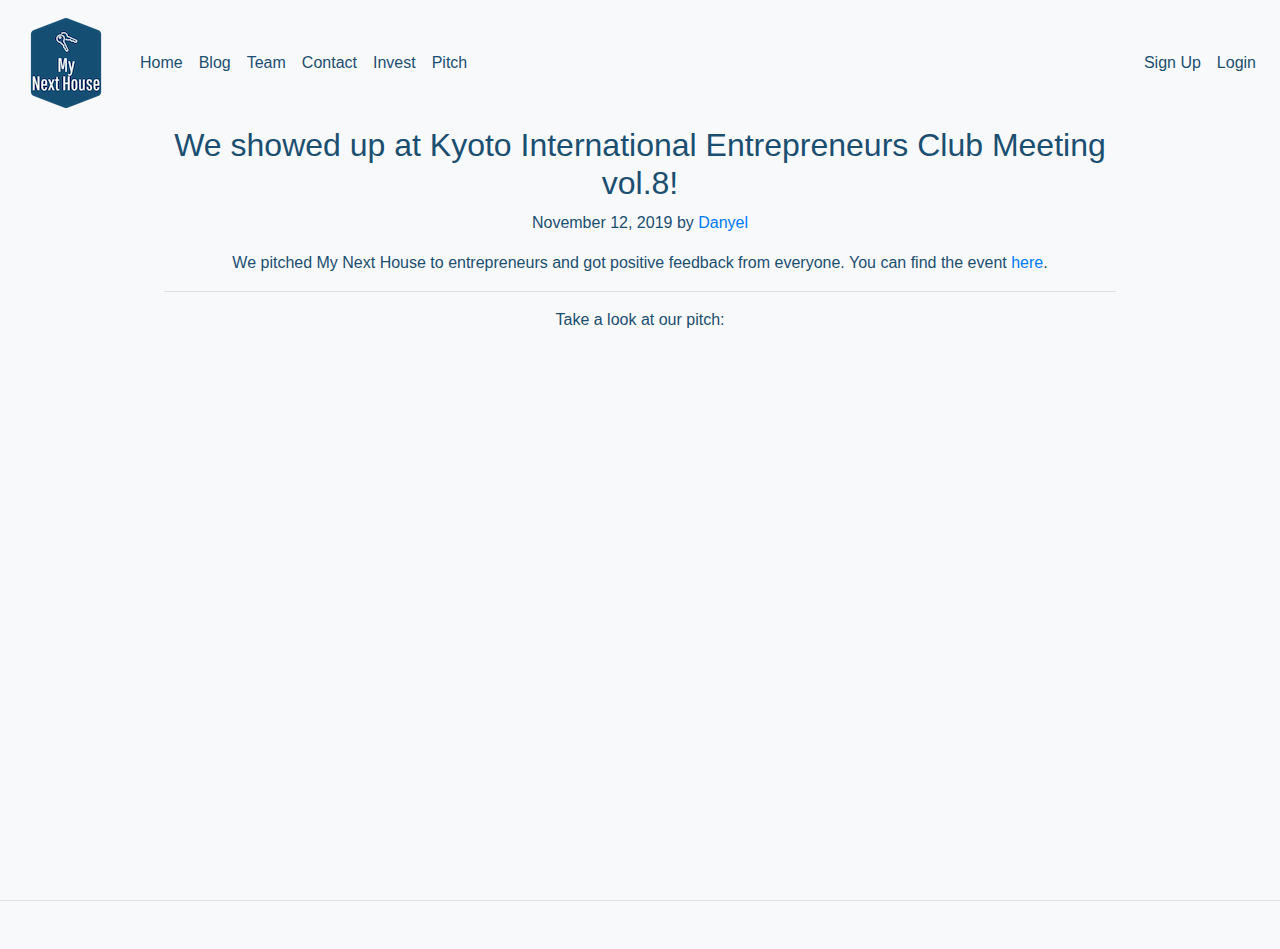
==== blog.html @ 5ad105f8 "Add files via upload" ====
<!doctype html>
<html lang="en">
  <head>
    <!-- Required meta tags -->
    <meta charset="utf-8">
    <meta name="viewport" content="width=device-width, initial-scale=1, shrink-to-fit=no">

    <!-- Bootstrap CSS -->
    <link rel="stylesheet" href="https://stackpath.bootstrapcdn.com/bootstrap/4.3.1/css/bootstrap.min.css" integrity="sha384-ggOyR0iXCbMQv3Xipma34MD+dH/1fQ784/j6cY/iJTQUOhcWr7x9JvoRxT2MZw1T" crossorigin="anonymous">
    <link href="styles.css" type="text/css" rel="stylesheet">
    <link rel="stylesheet" href="https://use.fontawesome.com/releases/v5.5.0/css/all.css" integrity="sha384-B4dIYHKNBt8Bc12p+WXckhzcICo0wtJAoU8YZTY5qE0Id1GSseTk6S+L3BlXeVIU" crossorigin="anonymous">


    <title>Blog</title>
  </head>
  <body class="bg-light">
    <div class="container-fluid p-0">
      <nav class="navbar navbar-expand-lg navbar-light" >
            <a class="navbar-brand" href="index.html">
              <img src="./images/mnh_logo.png" width="100" height="100" alt="My Next House Logo">
            </a>
        <button class="navbar-toggler custom-toggler" type="button" data-toggle="collapse" data-target="#navbarSupportedContent" aria-controls="navbarSupportedContent" aria-expanded="false" aria-label="Toggle navigation">
          <span class="navbar-toggler-icon">
          </span>
        </button>

        <div class="collapse navbar-collapse" id="navbarSupportedContent">
          <ul class="navbar-nav mr-auto">
            <li class="nav-item active">
              <a class="nav-link" href="index.html" style="color: #1B4F72;">Home <span class="sr-only">(current)</span></a>
            </li>
            <li class="nav-item active">
              <a class="nav-link" href="blog.html" style="color: #1B4F72;">Blog <span class="sr-only">(current)</span></a>
            </li>
            <li class="nav-item active">
              <a class="nav-link" href="team.html" style="color: #1B4F72;">Team <span class="sr-only">(current)</span></a>
            </li>
            <li class="nav-item active">
              <a class="nav-link" href="contact.html" style="color: #1B4F72;">Contact <span class="sr-only">(current)</span></a>
            </li>
            <li class="nav-item active">
              <a class="nav-link" href="invest.html" style="color: #1B4F72;">Invest <span class="sr-only">(current)</span></a>
            </li>
            <li class="nav-item active">
              <a class="nav-link" href="pitch.html" style="color: #1B4F72;">Pitch <span class="sr-only">(current)</span></a>
            </li>
          </ul>
          <ul class="nav navbar-nav ml-auto">
            <li class="nav-item">
              <a class="nav-link" href="signup.html" style="color: #1B4F72;"><span class="fas fa-user" style="color: #1B4F72;"></span> Sign Up</a>
            </li>
            <li class="nav-item">
              <a class="nav-link" href="login.html" style="color: #1B4F72;"><span class="fas fa-sign-in-alt" style="color: #1B4F72;"></span> Login</a>
            </li>
          </ul>
        </div>
      </nav>
      <div class="row justify-content-center mb-5 border-bottom">
        <div class="col-9 text-center">
          <div class="blog-post justify-content-center">
            <h2 class="blog-post-title h2-responsive">We showed up at Kyoto International Entrepreneurs Club Meeting vol.8!</h2>
            <p class="blog-post-meta">November 12, 2019 by <a href="./team.html">Danyel</a></p>

            <p>We pitched My Next House to entrepreneurs and got positive feedback from everyone. You can find the event <a href="https://www.facebook.com/events/453854441914247/">here</a>.</p>
            <hr>
            <p>Take a look at our pitch:<p>
            <div class="embed-responsive embed-responsive-16by9 mb-3">
              <iframe class="embed-responsive-item" src="./assets/kiec_pitch.pdf" allowfullscreen></iframe>
            </div>
          </div>
        </div>
      </div>
    </div>

    <!-- Optional JavaScript -->
    <!-- jQuery first, then Popper.js, then Bootstrap JS -->
    <script src="https://code.jquery.com/jquery-3.3.1.slim.min.js" integrity="sha384-q8i/X+965DzO0rT7abK41JStQIAqVgRVzpbzo5smXKp4YfRvH+8abtTE1Pi6jizo" crossorigin="anonymous"></script>
    <script src="https://cdnjs.cloudflare.com/ajax/libs/popper.js/1.14.7/umd/popper.min.js" integrity="sha384-UO2eT0CpHqdSJQ6hJty5KVphtPhzWj9WO1clHTMGa3JDZwrnQq4sF86dIHNDz0W1" crossorigin="anonymous"></script>
    <script src="https://stackpath.bootstrapcdn.com/bootstrap/4.3.1/js/bootstrap.min.js" integrity="sha384-JjSmVgyd0p3pXB1rRibZUAYoIIy6OrQ6VrjIEaFf/nJGzIxFDsf4x0xIM+B07jRM" crossorigin="anonymous"></script>
  </body>
</html>
---- styles.css ----
*{
  border: 0px solid black;
  font-family: "Geneva", "Lucida Grande", "Lucida Sans Unicode", "Lucida Sans", Tahoma, sans-serif;
  color:#1B4F72;
}

.custom-toggler.navbar-toggler {
    border-color: #1B4F72;
}
.custom-toggler .navbar-toggler-icon {
  background-image: url("data:image/svg+xml;charset=utf8,%3Csvg viewBox='0 0 32 32' xmlns='http://www.w3.org/2000/svg'%3E%3Cpath stroke='rgba(27, 79, 114, 1)' stroke-width='2' stroke-linecap='round' stroke-miterlimit='10' d='M4 8h24M4 16h24M4 24h24'/%3E%3C/svg%3E");
}

.jumbotron a , ..jumbotron .btn {
  background-color: #1B4F72;
  border: 0px solid #1B4F72;
}

.border-bottom-3px {
    border-bottom: 3px solid #1B4F72;
}
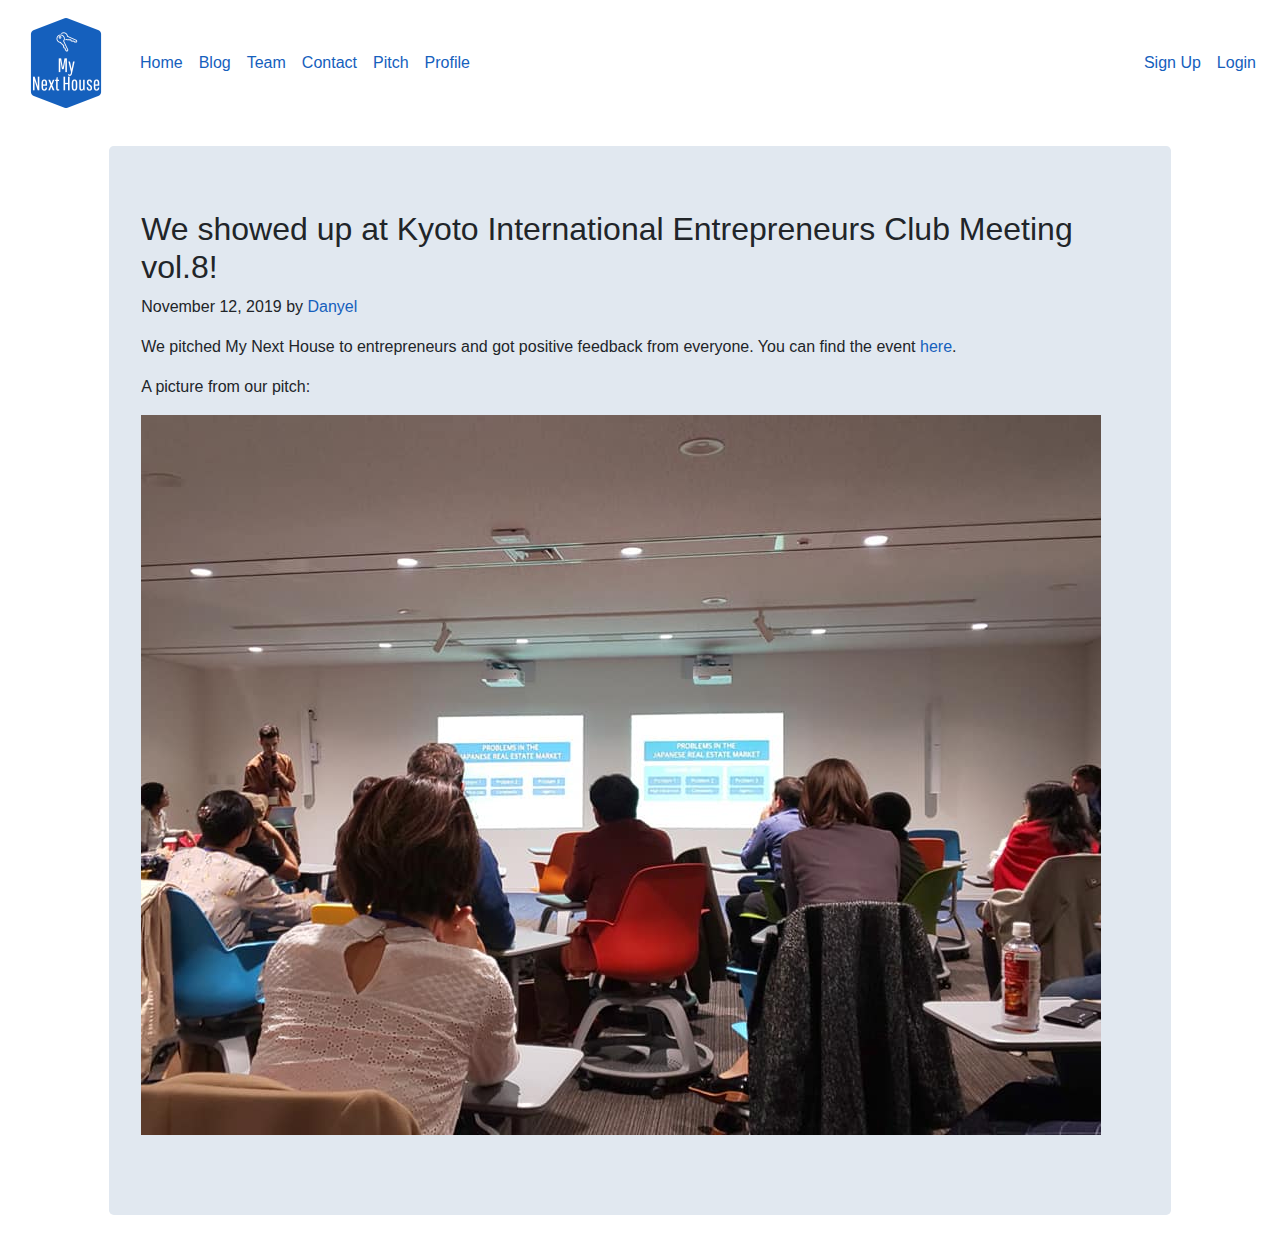
==== commit 77fbf4c1: "Add files via upload" ====
--- a/blog.html
+++ b/blog.html
@@ -13,10 +13,10 @@
 
     <title>Blog</title>
   </head>
-  <body class="bg-light">
+  <body>
     <div class="container-fluid p-0">
-      <nav class="navbar navbar-expand-lg navbar-light" >
-            <a class="navbar-brand" href="index.html">
+      <nav class="navbar navbar-expand-lg ">
+            <a id='logo'class="navbar-brand" href="index.html">
               <img src="./images/mnh_logo.png" width="100" height="100" alt="My Next House Logo">
             </a>
         <button class="navbar-toggler custom-toggler" type="button" data-toggle="collapse" data-target="#navbarSupportedContent" aria-controls="navbarSupportedContent" aria-expanded="false" aria-label="Toggle navigation">
@@ -27,45 +27,91 @@
         <div class="collapse navbar-collapse" id="navbarSupportedContent">
           <ul class="navbar-nav mr-auto">
             <li class="nav-item active">
-              <a class="nav-link" href="index.html" style="color: #1B4F72;">Home <span class="sr-only">(current)</span></a>
+              <a class="nav-link" href="index.html">Home <span class="sr-only">(current)</span></a>
             </li>
             <li class="nav-item active">
-              <a class="nav-link" href="blog.html" style="color: #1B4F72;">Blog <span class="sr-only">(current)</span></a>
+              <a class="nav-link" href="blog.html">Blog <span class="sr-only">(current)</span></a>
             </li>
             <li class="nav-item active">
-              <a class="nav-link" href="team.html" style="color: #1B4F72;">Team <span class="sr-only">(current)</span></a>
+              <a class="nav-link" href="team.html" >Team <span class="sr-only">(current)</span></a>
             </li>
             <li class="nav-item active">
-              <a class="nav-link" href="contact.html" style="color: #1B4F72;">Contact <span class="sr-only">(current)</span></a>
+              <a class="nav-link" href="contact.html" >Contact <span class="sr-only">(current)</span></a>
             </li>
             <li class="nav-item active">
-              <a class="nav-link" href="invest.html" style="color: #1B4F72;">Invest <span class="sr-only">(current)</span></a>
+              <a class="nav-link" href="pitch.html" >Pitch <span class="sr-only">(current)</span></a>
             </li>
             <li class="nav-item active">
-              <a class="nav-link" href="pitch.html" style="color: #1B4F72;">Pitch <span class="sr-only">(current)</span></a>
+              <a class="nav-link" href="profile_rentout.html" >Profile <span class="sr-only">(current)</span></a>
             </li>
           </ul>
           <ul class="nav navbar-nav ml-auto">
-            <li class="nav-item">
-              <a class="nav-link" href="signup.html" style="color: #1B4F72;"><span class="fas fa-user" style="color: #1B4F72;"></span> Sign Up</a>
+
+
+            <li class="nav-item dropdown">
+              <a class="nav-link dropdown-toggle" data-toggle="dropdown" href="#" role="button" aria-haspopup="true" aria-expanded="false"><span class="fas fa-user" style="color: #1560bd;"></span> Sign Up</a>
+              <div class="dropdown-menu dropdown-menu-right text-center"  style="min-width: 20rem;"width="200px">
+                <form class="px-4 py-3">
+                  <div class="form-group">
+                    <label for="signup-email">Email address</label>
+                    <input type="email" class="form-control" id="signup-email" placeholder="email@example.com">
+                  </div>
+                  <div class="form-group">
+                    <label for="signup-password">Password</label>
+                    <input type="password" class="form-control" id="signup-password" placeholder="Password">
+                  </div>
+                  <div class="form-check mb-3 text-center">
+                    <input type="checkbox" class="form-check-input" id="signup-rememberme">
+                    <label class="form-check-label" for="signup-rememberme">
+                      Remember me
+                    </label>
+                  </div>
+                  <div class="text-center">
+                    <button type="submit" class="btn btn-primary">Sign up</button>
+                  </div>
+                </form>
+              </div>
             </li>
-            <li class="nav-item">
-              <a class="nav-link" href="login.html" style="color: #1B4F72;"><span class="fas fa-sign-in-alt" style="color: #1B4F72;"></span> Login</a>
+
+
+            <li class="nav-item dropdown">
+              <a class="nav-link dropdown-toggle" data-toggle="dropdown" href="#" role="button" aria-haspopup="true" aria-expanded="false"><span class="fas fa-sign-in-alt" style="color: #1560bd;"></span> Login</a>
+              <div class="dropdown-menu dropdown-menu-right text-center"  style="min-width: 20rem;"width="200px">
+                <form class="px-4 py-3">
+                  <div class="form-group">
+                    <label for="login-email">Email address</label>
+                    <input type="email" class="form-control" id="login-email" placeholder="email@example.com">
+                  </div>
+                  <div class="form-group">
+                    <label for="login-password">Password</label>
+                    <input type="password" class="form-control" id="login-password" placeholder="Password">
+                  </div>
+                  <div class="form-check mb-3 text-center">
+                    <input type="checkbox" class="form-check-input" id="login-rememberme">
+                    <label class="form-check-label" for="login-rememberme">
+                      Remember me
+                    </label>
+                  </div>
+                  <div class="text-center">
+                    <button type="submit" class="btn btn-primary">Login</button>
+                  </div>
+                </form>
+                <div class="dropdown-divider"></div>
+                <a class="dropdown-item" href="#">Forgot password?</a>
+              </div>
             </li>
           </ul>
         </div>
       </nav>
-      <div class="row justify-content-center mb-5 border-bottom">
-        <div class="col-9 text-center">
-          <div class="blog-post justify-content-center">
-            <h2 class="blog-post-title h2-responsive">We showed up at Kyoto International Entrepreneurs Club Meeting vol.8!</h2>
-            <p class="blog-post-meta">November 12, 2019 by <a href="./team.html">Danyel</a></p>
-
-            <p>We pitched My Next House to entrepreneurs and got positive feedback from everyone. You can find the event <a href="https://www.facebook.com/events/453854441914247/">here</a>.</p>
-            <hr>
-            <p>Take a look at our pitch:<p>
-            <div class="embed-responsive embed-responsive-16by9 mb-3">
-              <iframe class="embed-responsive-item" src="./assets/kiec_pitch.pdf" allowfullscreen></iframe>
+      <div class="row justify-content-center mt-3">
+        <div class="col-md-10 col-sm-11 mt-1 mb-1">
+          <div class="jumbotron">
+            <div class="blog-post justify-content-center">
+              <h2 class="blog-post-title h2-responsive">We showed up at Kyoto International Entrepreneurs Club Meeting vol.8!</h2>
+              <p class="blog-post-meta">November 12, 2019 by <a href="./team.html">Danyel</a></p>
+              <p>We pitched My Next House to entrepreneurs and got positive feedback from everyone. You can find the event <a href="https://www.facebook.com/events/453854441914247/">here</a>.</p>
+              <p>A picture from our pitch:<p>
+              <img class="img-fluid" style="max-width: 100%; height: auto;"src="./images/kiec.jpg" />
             </div>
           </div>
         </div>
--- a/styles.css
+++ b/styles.css
@@ -1,21 +1,84 @@
+/*  color:#1B4F72;
+
+*/
 *{
   border: 0px solid black;
   font-family: "Geneva", "Lucida Grande", "Lucida Sans Unicode", "Lucida Sans", Tahoma, sans-serif;
-  color:#1B4F72;
 }
 
-.custom-toggler.navbar-toggler {
-    border-color: #1B4F72;
-}
-.custom-toggler .navbar-toggler-icon {
-  background-image: url("data:image/svg+xml;charset=utf8,%3Csvg viewBox='0 0 32 32' xmlns='http://www.w3.org/2000/svg'%3E%3Cpath stroke='rgba(27, 79, 114, 1)' stroke-width='2' stroke-linecap='round' stroke-miterlimit='10' d='M4 8h24M4 16h24M4 24h24'/%3E%3C/svg%3E");
+.container-fluid {
+  background-color:white;
 }
 
-.jumbotron a , ..jumbotron .btn {
-  background-color: #1B4F72;
-  border: 0px solid #1B4F72;
+
+.nav-link a, .nav-link a:visited, .nav-link a:hover{
+  color:#1560bd;
+  text-decoration:none;
 }
 
+.lead a, .btn {
+  color:white !important;
+  background-color: #1560bd;
+  border:0px;
+}
+
+a, a:visited,a:hover{
+  color:#1560bd;
+  text-decoration:none;
+}
+
+.jumbotron {
+  background-color:#e1e8f0;
+}
+
+
+.custom-toggler.navbar-toggler {
+    border-color: #1560bd;
+}
+
+.custom-toggler .navbar-toggler-icon {
+  background-image: url("data:image/svg+xml;charset=utf8,%3Csvg viewBox='0 0 32 32' xmlns='http://www.w3.org/2000/svg'%3E%3Cpath stroke='rgba(21, 96, 189, 1.0)' stroke-width='2' stroke-linecap='round' stroke-miterlimit='10' d='M4 8h24M4 16h24M4 24h24'/%3E%3C/svg%3E");
+}
+
+
+
 .border-bottom-3px {
-    border-bottom: 3px solid #1B4F72;
+    border-bottom: 3px solid;
 }
+
+.dropdown-toggle::after {
+    content: none;
+}
+
+.fa {
+  padding: 10px;
+  margin:2px 1px;
+  width: 50px;
+  text-align: center;
+  border-radius:5px;
+}
+
+.fa:hover {
+    opacity: 0.7;
+}
+
+
+.fa-facebook, .fa-facebook:visited {
+  background: #3B5998;
+  color: white;
+}
+
+.fa-twitter , .fa-twitter:visited{
+  background: #55ACEE;
+  color: white;
+}
+
+.fa-linkedin, .fa-linkedin:visited {
+  background: #007bb5;
+  color: white;
+}
+
+.fa-github, .fa-github:visited {
+  background:black;
+  color:white;
+}
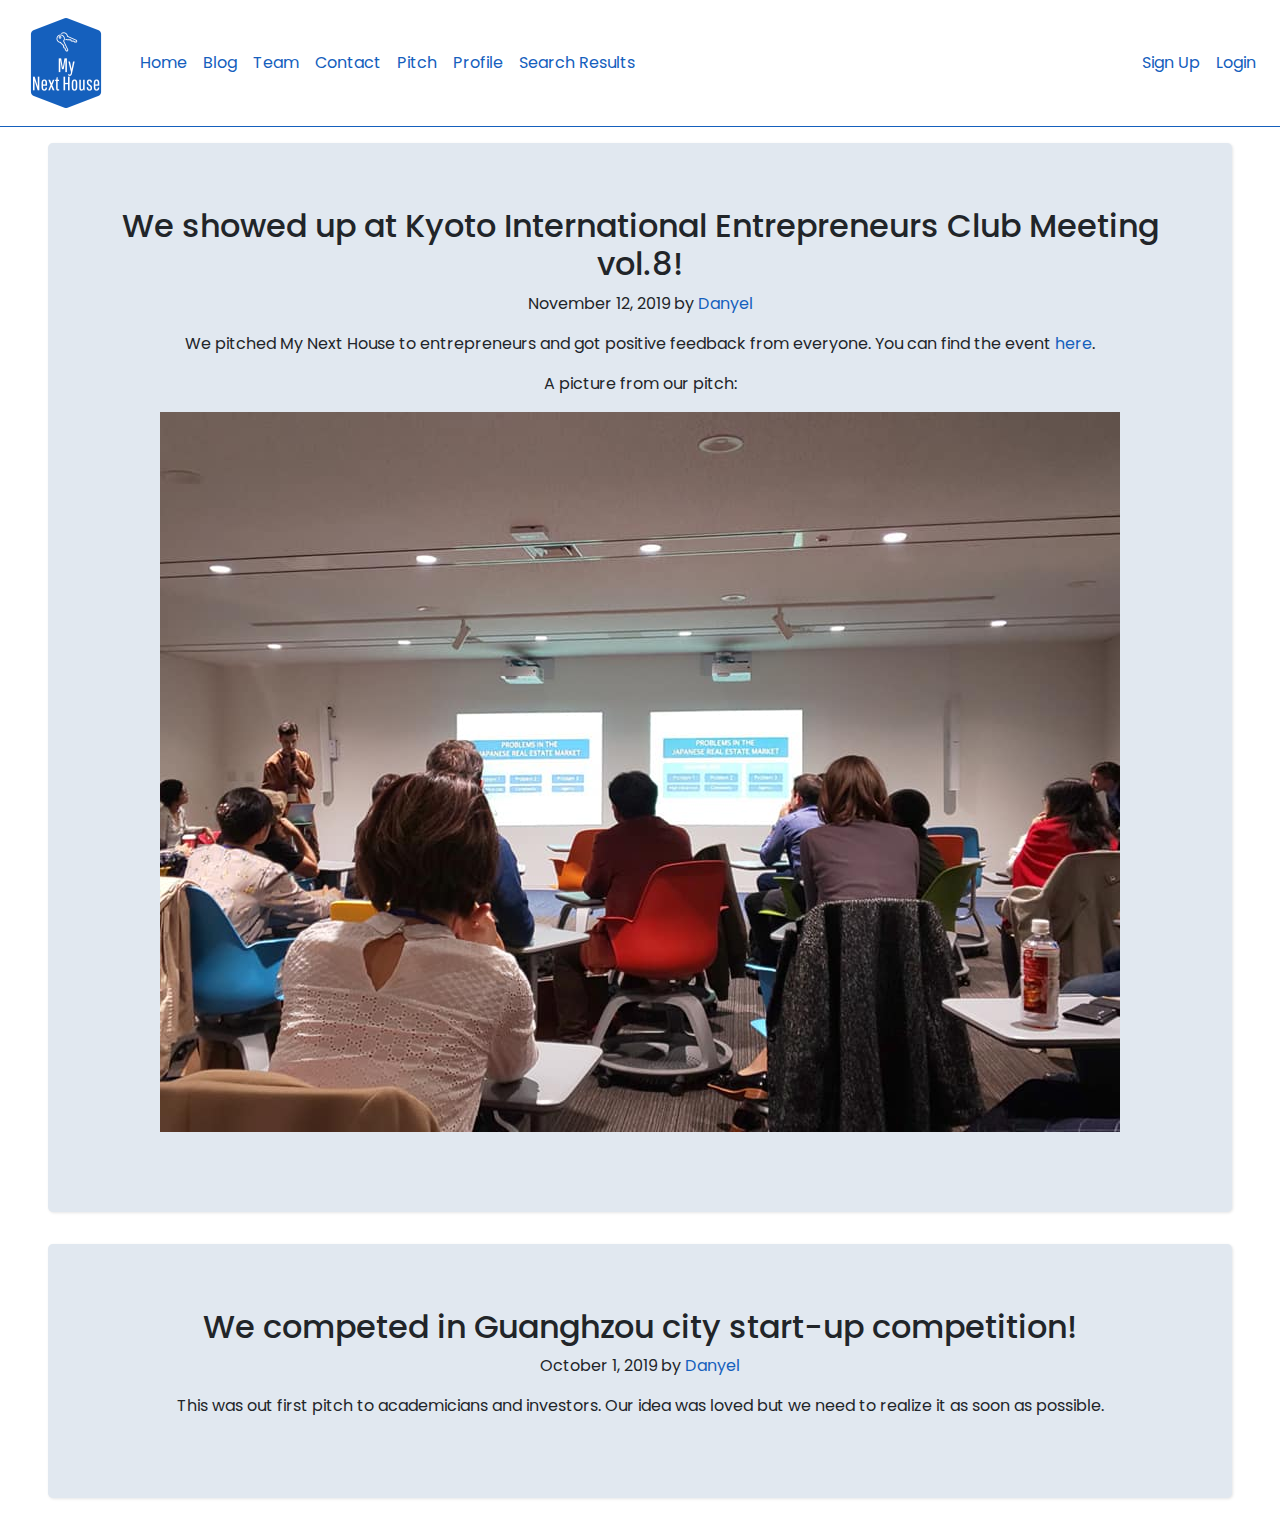
==== commit 0600f744: "Add files via upload" ====
--- a/blog.html
+++ b/blog.html
@@ -11,20 +11,27 @@
     <link rel="stylesheet" href="https://use.fontawesome.com/releases/v5.5.0/css/all.css" integrity="sha384-B4dIYHKNBt8Bc12p+WXckhzcICo0wtJAoU8YZTY5qE0Id1GSseTk6S+L3BlXeVIU" crossorigin="anonymous">
 
 
-    <title>Blog</title>
+    <title>My Next House</title>
   </head>
   <body>
     <div class="container-fluid p-0">
-      <nav class="navbar navbar-expand-lg ">
-            <a id='logo'class="navbar-brand" href="index.html">
-              <img src="./images/mnh_logo.png" width="100" height="100" alt="My Next House Logo">
-            </a>
-        <button class="navbar-toggler custom-toggler" type="button" data-toggle="collapse" data-target="#navbarSupportedContent" aria-controls="navbarSupportedContent" aria-expanded="false" aria-label="Toggle navigation">
+      <nav class="navbar navbar-expand-lg mb-3">
+        <a class="navbar-brand" href="index.html">
+          <img src="./images/mnh_logo.png" width="100" height="100" alt="My Next House Logo">
+        </a>
+        <button
+          class="navbar-toggler custom-toggler"
+          type="button"
+          data-toggle="collapse"
+          data-target="#menu"
+          aria-controls="navbarSupportedContent"
+          aria-expanded="false"
+          aria-label="Toggle navigation">
           <span class="navbar-toggler-icon">
           </span>
         </button>
 
-        <div class="collapse navbar-collapse" id="navbarSupportedContent">
+        <div class="collapse navbar-collapse" id="menu">
           <ul class="navbar-nav mr-auto">
             <li class="nav-item active">
               <a class="nav-link" href="index.html">Home <span class="sr-only">(current)</span></a>
@@ -44,13 +51,14 @@
             <li class="nav-item active">
               <a class="nav-link" href="profile_rentout.html" >Profile <span class="sr-only">(current)</span></a>
             </li>
+            <li class="nav-item active">
+              <a class="nav-link" href="search1.html" >Search Results <span class="sr-only">(current)</span></a>
+            </li>
           </ul>
           <ul class="nav navbar-nav ml-auto">
-
-
             <li class="nav-item dropdown">
               <a class="nav-link dropdown-toggle" data-toggle="dropdown" href="#" role="button" aria-haspopup="true" aria-expanded="false"><span class="fas fa-user" style="color: #1560bd;"></span> Sign Up</a>
-              <div class="dropdown-menu dropdown-menu-right text-center"  style="min-width: 20rem;"width="200px">
+              <div class="dropdown-menu dropdown-menu-right text-center"  style="min-width:20rem;">
                 <form class="px-4 py-3">
                   <div class="form-group">
                     <label for="signup-email">Email address</label>
@@ -67,7 +75,7 @@
                     </label>
                   </div>
                   <div class="text-center">
-                    <button type="submit" class="btn btn-primary">Sign up</button>
+                    <button type="submit" class="btn">Sign up</button>
                   </div>
                 </form>
               </div>
@@ -93,7 +101,7 @@
                     </label>
                   </div>
                   <div class="text-center">
-                    <button type="submit" class="btn btn-primary">Login</button>
+                    <button type="submit" class="btn">Login</button>
                   </div>
                 </form>
                 <div class="dropdown-divider"></div>
@@ -103,17 +111,22 @@
           </ul>
         </div>
       </nav>
-      <div class="row justify-content-center mt-3">
-        <div class="col-md-10 col-sm-11 mt-1 mb-1">
-          <div class="jumbotron">
-            <div class="blog-post justify-content-center">
-              <h2 class="blog-post-title h2-responsive">We showed up at Kyoto International Entrepreneurs Club Meeting vol.8!</h2>
-              <p class="blog-post-meta">November 12, 2019 by <a href="./team.html">Danyel</a></p>
-              <p>We pitched My Next House to entrepreneurs and got positive feedback from everyone. You can find the event <a href="https://www.facebook.com/events/453854441914247/">here</a>.</p>
-              <p>A picture from our pitch:<p>
-              <img class="img-fluid" style="max-width: 100%; height: auto;"src="./images/kiec.jpg" />
-            </div>
-          </div>
+    </div>
+    <div class="container-fluid px-5">
+      <div class="jumbotron text-center">
+        <div class="blog-post justify-content-center">
+          <h2 class="blog-post-title h2-responsive">We showed up at Kyoto International Entrepreneurs Club Meeting vol.8!</h2>
+          <p class="blog-post-meta">November 12, 2019 by <a href="./team.html">Danyel</a></p>
+          <p>We pitched My Next House to entrepreneurs and got positive feedback from everyone. You can find the event <a href="https://www.facebook.com/events/453854441914247/">here</a>.</p>
+          <p>A picture from our pitch:<p>
+          <img class="img-fluid" style="max-width: 100%; height: auto;"src="./images/kiec.jpg" />
+        </div>
+      </div>
+      <div class="jumbotron text-center">
+        <div class="blog-post justify-content-center">
+          <h2 class="blog-post-title h2-responsive">We competed in Guanghzou city start-up competition!</h2>
+          <p class="blog-post-meta">October 1, 2019 by <a href="./team.html">Danyel</a></p>
+          <p>This was out first pitch to academicians and investors. Our idea was loved but we need to realize it as soon as possible. </p>
         </div>
       </div>
     </div>
--- a/styles.css
+++ b/styles.css
@@ -1,13 +1,11 @@
 /*  color:#1B4F72;
 
 */
+@import "https://fonts.googleapis.com/css?family=Poppins:300,400,500,600,700";
+
 *{
-  border: 0px solid black;
-  font-family: "Geneva", "Lucida Grande", "Lucida Sans Unicode", "Lucida Sans", Tahoma, sans-serif;
-}
-
-.container-fluid {
-  background-color:white;
+  border: 0px solid black ;
+  font-family: 'Poppins', sans-serif;
 }
 
 
@@ -29,8 +27,12 @@
 
 .jumbotron {
   background-color:#e1e8f0;
+  box-shadow: 1px 1px 3px rgba(0, 0, 0, 0.1);
 }
 
+.navbar{
+  border-bottom: 1px solid #1560bd!important;
+}
 
 .custom-toggler.navbar-toggler {
     border-color: #1560bd;
@@ -41,7 +43,6 @@
 }
 
 
-
 .border-bottom-3px {
     border-bottom: 3px solid;
 }
@@ -50,12 +51,15 @@
     content: none;
 }
 
+
+
 .fa {
   padding: 10px;
   margin:2px 1px;
   width: 50px;
   text-align: center;
   border-radius:5px;
+  color:white;
 }
 
 .fa:hover {
